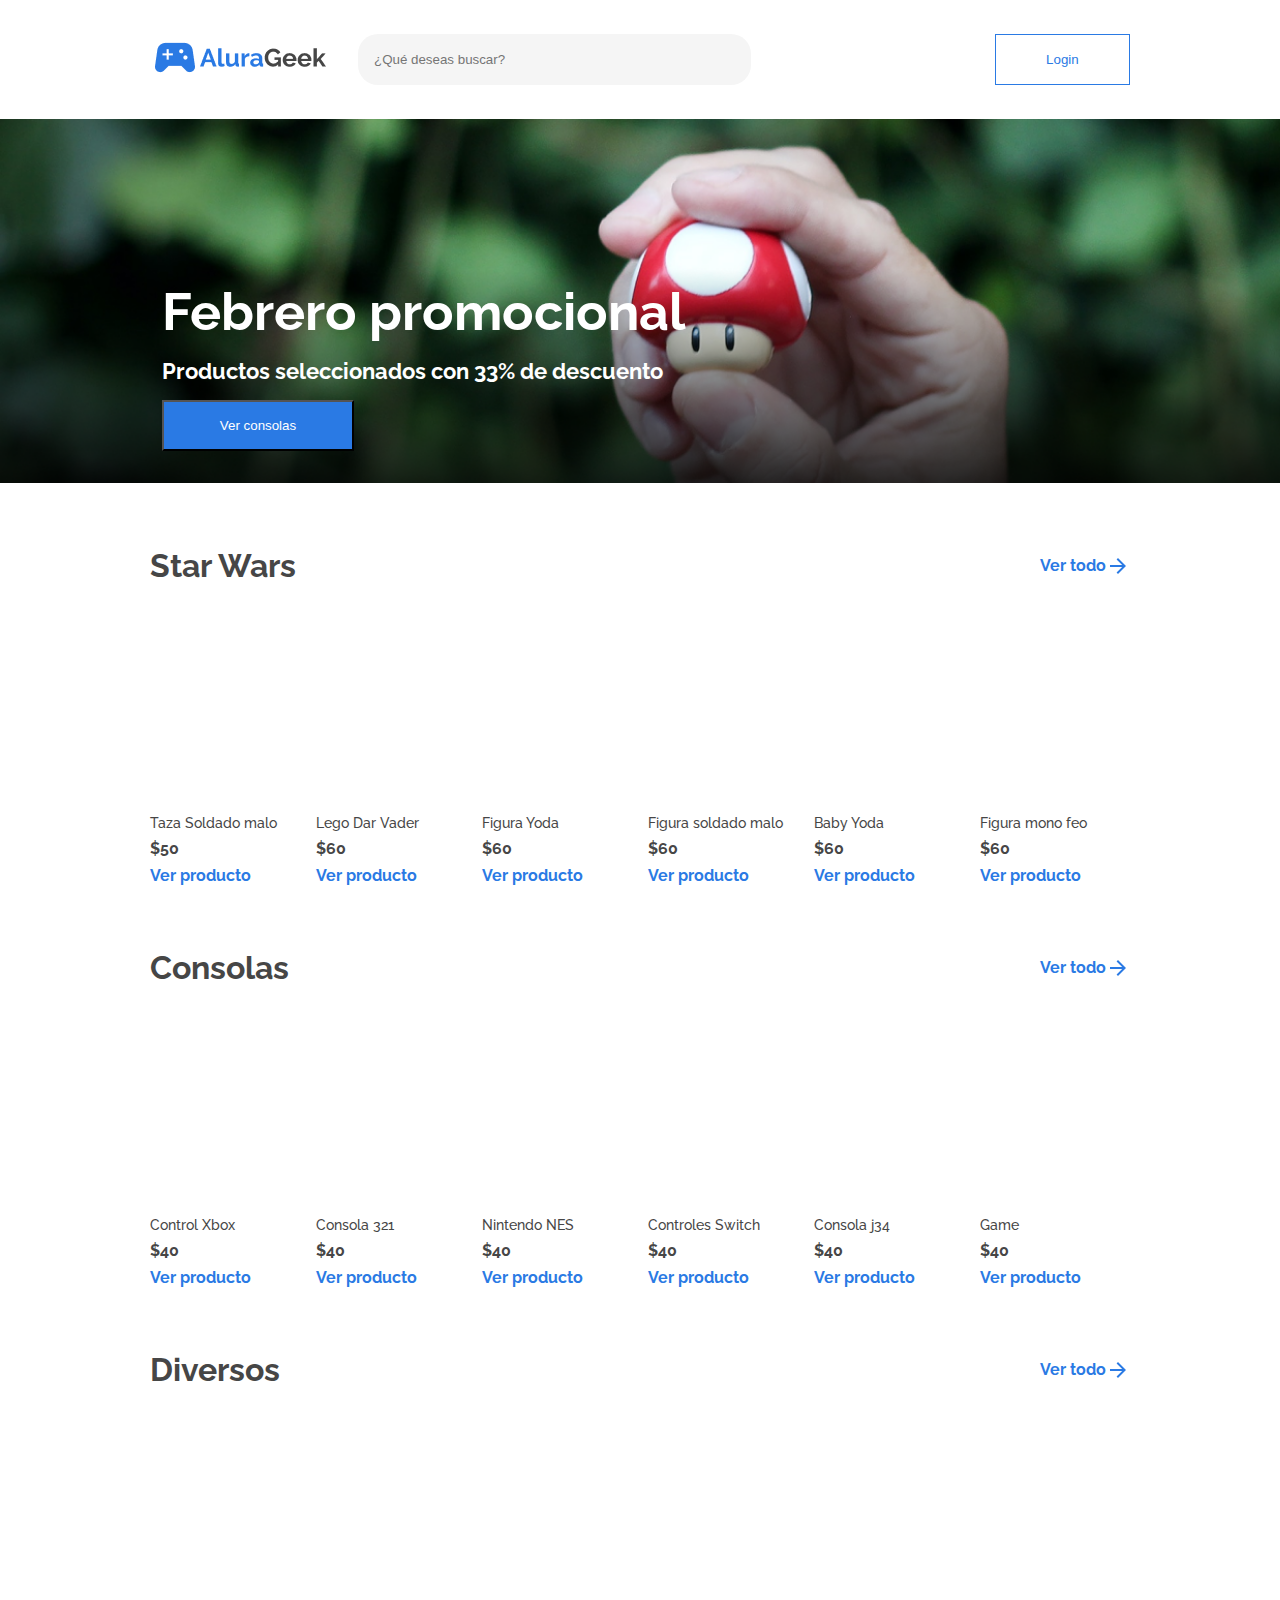
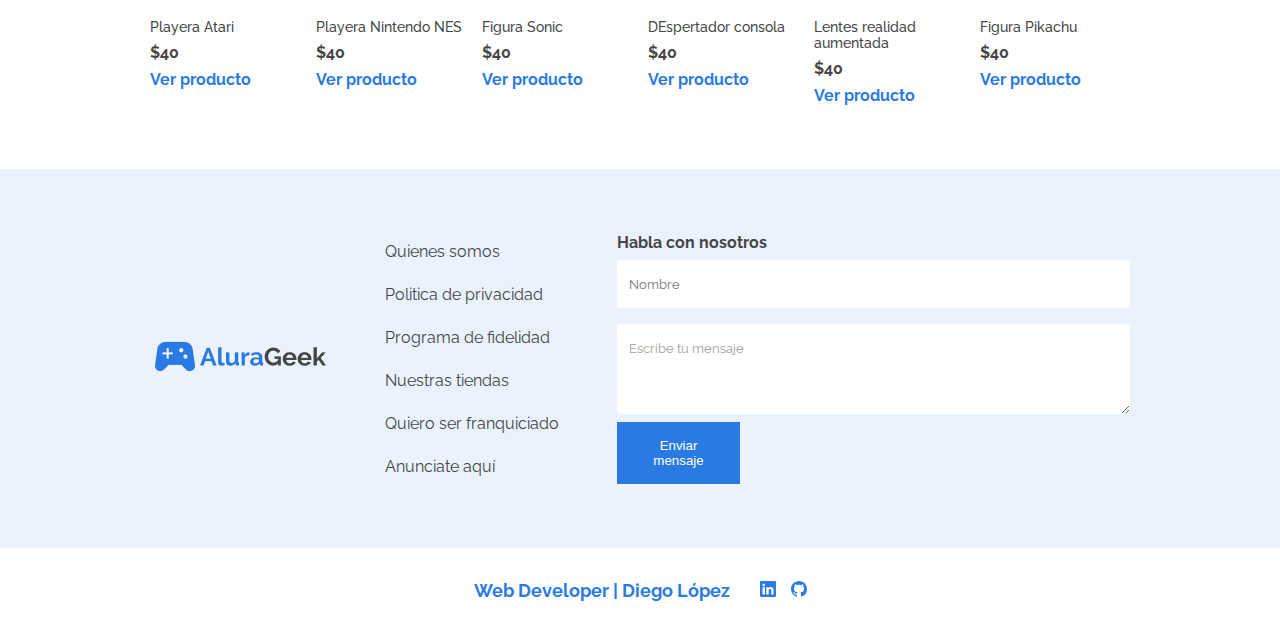
==== index.html @ f1e9ce83 "subiendo ecomerse avance" ====
<!DOCTYPE html>
<html lang="en">
<head>
    <meta charset="UTF-8">
    <meta name="viewport" content="width=device-width, initial-scale=1.0">
    <title>Alura Geek</title>
    <link rel="preconnect" href="https://fonts.googleapis.com">
    <link rel="preconnect" href="https://fonts.gstatic.com" crossorigin>
    <link href="https://fonts.googleapis.com/css2?family=Raleway:wght@300;400;700&display=swap" rel="stylesheet">
    <link rel="stylesheet" href="css/style.css">
    <link rel="stylesheet" href="css/header/">
    <link rel="stylesheet" href="css/header/header-top.css">
    <link rel="stylesheet" href="css/header/header-top-izq.css">
    <link rel="stylesheet" href="css/header/header-top-izq-logo.css">
    <link rel="stylesheet" href="css/header/header-top-izq-search.css">
    <link rel="stylesheet" href="css/header/header-top-btn.css">
    <link rel="stylesheet" href="css/header/header-banner.css">
    <link rel="stylesheet" href="css/galeria/galeria.css">
    <link rel="stylesheet" href="css/galeria/galeria-top.css">
    <link rel="stylesheet" href="css/galeria/galeria-titulo.css">
    <link rel="stylesheet" href="css/galeria/galeria-link.css">
    <link rel="stylesheet" href="css/galeria/galeria-contenedor.css">
    <link rel="stylesheet" href="css/galeria/galeria-contenedor-item.css">
    <link rel="stylesheet" href="css/galeria/galeria-contenedor-item-img.css">
    <link rel="stylesheet" href="css/galeria/galeria-contenedor-item-txt.css">

    <link rel="stylesheet" href="css/contacto/contacto.css">
    <link rel="stylesheet" href="css/contacto/contacto-info.css">
    <link rel="stylesheet" href="css/contacto/contacto-logo.css">
    <link rel="stylesheet" href="css/contacto/contacto-menu.css">
    <link rel="stylesheet" href="css/contacto/contacto-form.css">
    <link rel="stylesheet" href="css/footer/footer.css">
    <link rel="stylesheet" href="css/footer/footer-info.css">
</head>
<body>
    <header class="header">
        <div class="header__top">
            <div class="header__top__izq">
                <div class="header__top__izq__logo">
                    <a href="index.html"><img class="header__top__izq__logo-img" src="images/Logo.png" alt=""></a>
                </div>
                <input class="header__top__izq__search" type="text" placeholder="¿Qué deseas buscar?">
            </div>
            <a class="header__top__btn__link" href="login.html" target="_blank"><button class="header__top__btn">Login</button></a>
        </div>
        <div class="header__banner">
            <h1 class="header__banner-titulo">Febrero promocional</h1>
            <p class="header__banner-descripcion">Productos seleccionados con 33% de descuento</p>
            <button class="header__banner-btn">Ver consolas</button>
        </div>
    </header>

    <main>
        <section class="galeria">
            <div class="galeria__top">
                <h2 class="galeria__titulo">Star Wars</h2>
                <p class="galeria__link">Ver todo<img class="galeria__link__icon" src="images/flecha.svg" alt=""></p>
            </div>
            <div class="galeria__contenedor a">
                <div class="galeria__contenedor__item a1">
                    <img class="galeria__contenedor__item__img img__a1" src="https://www.figma.com/file/eQfahjtHP8bPcjpb5gJ7FY/image/7288617c839c11fc3105027e126215f3647fa5b0" alt="">
                    <p class="galeria__contenedor__item-nombre">Taza Soldado malo</p>
                    <p class="galeria__contenedor__item-precio">$50</p>
                    <p class="galeria__contenedor__link">Ver producto</p>
                </div>
                <div class="galeria__contenedor__item a2">
                    <img class="galeria__contenedor__item__img img__a2" src="https://www.figma.com/file/eQfahjtHP8bPcjpb5gJ7FY/image/8238111b31785f700a9fb63c75604c23eb944720" alt="">
                    <p class="galeria__contenedor__item-nombre"> Lego Dar Vader</p>
                    <p class="galeria__contenedor__item-precio">$60</p>
                    <p class="galeria__contenedor__link">Ver producto</p>
                </div>
                <div class="galeria__contenedor__item a3">
                    <img class="galeria__contenedor__item__img img__a3" src="https://www.figma.com/file/eQfahjtHP8bPcjpb5gJ7FY/image/42e5511dc4cea6462e083470202684c700aa5a07" alt="">
                    <p class="galeria__contenedor__item-nombre">Figura Yoda</p>
                    <p class="galeria__contenedor__item-precio">$60</p>
                    <p class="galeria__contenedor__link">Ver producto</p>
                </div>
                <div class="galeria__contenedor__item a4">
                    <img class="galeria__contenedor__item__img img__a4" src="https://www.figma.com/file/eQfahjtHP8bPcjpb5gJ7FY/image/661cf6892af26846110fb131c9617e7af1a8d724" alt="">
                    <p class="galeria__contenedor__item-nombre">Figura soldado malo</p>
                    <p class="galeria__contenedor__item-precio">$60</p>
                    <p class="galeria__contenedor__link">Ver producto</p>
                </div>
                <div class="galeria__contenedor__item a5">
                    <img class="galeria__contenedor__item__img img__a5" src="https://www.figma.com/file/eQfahjtHP8bPcjpb5gJ7FY/image/fefb73c82b6531c3fd26bbe8299385f559b4306c" alt="">
                    <p class="galeria__contenedor__item-nombre">Baby Yoda</p>
                    <p class="galeria__contenedor__item-precio">$60</p>
                    <p class="galeria__contenedor__link">Ver producto</p>
                </div>
                <div class="galeria__contenedor__item item__seis a6">
                    <img class="galeria__contenedor__item__img img__a6" src="https://www.figma.com/file/eQfahjtHP8bPcjpb5gJ7FY/image/5b945911f59c8fc93dd4c73cda3d0cb7a0c758a8" alt="">
                    <p class="galeria__contenedor__item-nombre">Figura mono feo</p>
                    <p class="galeria__contenedor__item-precio">$60</p>
                    <p class="galeria__contenedor__link">Ver producto</p>
                </div>
            </div>
            <div class="galeria__top">
                <h2 class="galeria__titulo">Consolas</h2>
                <p class="galeria__link">Ver todo<img class="galeria__link__icon" src="images/flecha.svg" alt=""></p>
            </div>
            <div class="galeria__contenedor b">
                <div class="galeria__contenedor__item b1">
                    <img class="galeria__contenedor__item__img" src="https://www.figma.com/file/eQfahjtHP8bPcjpb5gJ7FY/image/1e72122731dc07f0bd170bd07820a8ad8c4d6c05" alt="">
                    <p class="galeria__contenedor__item-nombre">Control Xbox</p>
                    <p class="galeria__contenedor__item-precio">$40</p>
                    <p class="galeria__contenedor__link">Ver producto</p>
                </div>
                <div class="galeria__contenedor__item b2">
                    <img class="galeria__contenedor__item__img" src="https://www.figma.com/file/eQfahjtHP8bPcjpb5gJ7FY/image/cc7d474fa4eddf64c90f448cb65a46f215b8c95f" alt="">
                    <p class="galeria__contenedor__item-nombre">Consola 321</p>
                    <p class="galeria__contenedor__item-precio">$40</p>
                    <p class="galeria__contenedor__link">Ver producto</p>
                </div>
                <div class="galeria__contenedor__item b3">
                    <img class="galeria__contenedor__item__img" src="https://www.figma.com/file/eQfahjtHP8bPcjpb5gJ7FY/image/b61cd3456cb0da71b58dd125552190b5838f5637" alt="">
                    <p class="galeria__contenedor__item-nombre">Nintendo NES</p>
                    <p class="galeria__contenedor__item-precio">$40</p>
                    <p class="galeria__contenedor__link">Ver producto</p>
                </div>
                <div class="galeria__contenedor__item b4">
                    <img class="galeria__contenedor__item__img" src="https://www.figma.com/file/eQfahjtHP8bPcjpb5gJ7FY/image/f0678e21a7b1853365912e7aa9705a7b2821e696" alt="">
                    <p class="galeria__contenedor__item-nombre">Controles Switch</p>
                    <p class="galeria__contenedor__item-precio">$40</p>
                    <p class="galeria__contenedor__link">Ver producto</p>
                </div>
                <div class="galeria__contenedor__item b5">
                    <img class="galeria__contenedor__item__img" src="https://www.figma.com/file/eQfahjtHP8bPcjpb5gJ7FY/image/100be5cbf8a0cc589b7af608f23bcd20106f6fa3" alt="">
                    <p class="galeria__contenedor__item-nombre">Consola j34</p>
                    <p class="galeria__contenedor__item-precio">$40</p>
                    <p class="galeria__contenedor__link">Ver producto</p>
                </div>
                <div class="galeria__contenedor__item b6">
                    <img class="galeria__contenedor__item__img" src="https://www.figma.com/file/eQfahjtHP8bPcjpb5gJ7FY/image/3954a3d3e570bc8755e09021b38fc7a3a9840f80" alt="">
                    <p class="galeria__contenedor__item-nombre">Game</p>
                    <p class="galeria__contenedor__item-precio">$40</p>
                    <p class="galeria__contenedor__link">Ver producto</p>
                </div>
            </div>
            <div class="galeria__top">
                <h2 class="galeria__titulo">Diversos</h2>
                <p class="galeria__link">Ver todo<img class="galeria__link__icon" src="images/flecha.svg" alt=""></p>
            </div>
            <div class="galeria__contenedor c">
                <div class="galeria__contenedor__item c1">
                    <img class="galeria__contenedor__item__img" src="https://www.figma.com/file/eQfahjtHP8bPcjpb5gJ7FY/image/9480fb6690a0dcbd12570f85e3cb01254c7221f5" alt="">
                    <p class="galeria__contenedor__item-nombre">Playera Atari</p>
                    <p class="galeria__contenedor__item-precio">$40</p>
                    <p class="galeria__contenedor__link">Ver producto</p>
                </div>
                <div class="galeria__contenedor__item c2">
                    <img class="galeria__contenedor__item__img" src="https://www.figma.com/file/eQfahjtHP8bPcjpb5gJ7FY/image/493d6142e62958a50f8950209a4e73f8f281586b?fuid=1229885184332608195" alt="">
                    <p class="galeria__contenedor__item-nombre">Playera Nintendo NES</p>
                    <p class="galeria__contenedor__item-precio">$40</p>
                    <p class="galeria__contenedor__link">Ver producto</p>
                </div>
                <div class="galeria__contenedor__item c3">
                    <img class="galeria__contenedor__item__img" src="https://www.figma.com/file/eQfahjtHP8bPcjpb5gJ7FY/image/ead54f1a2e68ded1f8a4b87f715a5698d23e78bd?fuid=1229885184332608195" alt="">
                    <p class="galeria__contenedor__item-nombre">Figura Sonic</p>
                    <p class="galeria__contenedor__item-precio">$40</p>
                    <p class="galeria__contenedor__link">Ver producto</p>
                </div>
                <div class="galeria__contenedor__item c4">
                    <img class="galeria__contenedor__item__img" src="https://www.figma.com/file/eQfahjtHP8bPcjpb5gJ7FY/image/8407a1023dbd2090c50fb3e36c54947c985f1820" alt="">
                    <p class="galeria__contenedor__item-nombre">DEspertador consola</p>
                    <p class="galeria__contenedor__item-precio">$40</p>
                    <p class="galeria__contenedor__link">Ver producto</p>
                </div>
                <div class="galeria__contenedor__item c5">
                    <img class="galeria__contenedor__item__img" src="https://www.figma.com/file/eQfahjtHP8bPcjpb5gJ7FY/image/235b6bc7daa13645ac1c7ceed6a220f0929fc13b" alt="">
                    <p class="galeria__contenedor__item-nombre">Lentes realidad aumentada</p>
                    <p class="galeria__contenedor__item-precio">$40</p>
                    <p class="galeria__contenedor__link">Ver producto</p>
                </div>
                <div class="galeria__contenedor__item c6">
                    <img class="galeria__contenedor__item__img" src="https://www.figma.com/file/eQfahjtHP8bPcjpb5gJ7FY/image/d7ea7cc6aecdbd47699e06f6134380744d43394f" alt="">
                    <p class="galeria__contenedor__item-nombre">Figura Pikachu</p>
                    <p class="galeria__contenedor__item-precio">$40</p>
                    <p class="galeria__contenedor__link">Ver producto</p>
                </div>
            </div>
        </section>
    </main>

    <footer class="footer">
        <section class="contacto">
            <div class="contacto__info">
                <div class="contacto__logo">
                    <img class="contacto__logo__img" src="images/Logo.png" alt="">
                </div>
                <div class="contacto__menu">
                    <p class="contacto__menu__p">Quienes somos</p>
                    <p class="contacto__menu__p">Politica de privacidad</p>
                    <p class="contacto__menu__p">Programa de fidelidad</p>
                    <p class="contacto__menu__p">Nuestras tiendas</p>
                    <p class="contacto__menu__p">Quiero ser franquiciado</p>
                    <p class="p__last">Anunciate aquí</p>
                </div>
            </div>
            <form class="contacto__form" action="">
                <p class="contacto__form__titulo">Habla con nosotros</p>
                <input class="contacto__form__input" type="text" placeholder="Nombre">
                <textarea class="contacto__form__input textarea" name="" id="" cols="30" rows="10">Escribe tu mensaje</textarea>
                <button class="contacto__form__btn">Enviar mensaje</button>
            </form>
        </section>
        <section class="footer__info">
            <h6 class="footer__txt">Web Developer | Diego López</h6>
                
            <a class="footer__link footer__link-a" href="https://www.linkedin.com/in/diego-l%C3%B3pez-9378691a8/" target="_blank"><svg xmlns="http://www.w3.org/2000/svg" width="16" height="16"          fill="currentColor" class="bi bi-linkedin" viewBox="0 0 16 16"><path d="M0 1.146C0 .513.526 0 1.175 0h13.65C15.474 0 16 .513 16 1.146v13.708c0 .633-.526 1.146-1.175 1.146H1.175C.526 16 0 15.487 0 14.854V1.146zm4.943 12.248V6.169H2.542v7.225h2.401zm-1.2-8.212c.837 0 1.358-.554 1.358-1.248-.015-.709-.52-1.248-1.342-1.248-.822 0-1.359.54-1.359 1.248 0 .694.521 1.248 1.327 1.248h.016zm4.908 8.212V9.359c0-.216.016-.432.08-.586.173-.431.568-.878 1.232-.878.869 0 1.216.662 1.216 1.634v3.865h2.401V9.25c0-2.22-1.184-3.252-2.764-3.252-1.274 0-1.845.7-2.165 1.193v.025h-.016a5.54 5.54 0 0 1 .016-.025V6.169h-2.4c.03.678 0 7.225 0 7.225h2.4z"/></svg></a>
            
            <a class="footer__link" href="https://github.com/MalditoPerroSuertudo" target="_blank"><svg xmlns="http://www.w3.org/2000/svg" width="16" height="16" fill="currentColor" class="bi bi-github" viewBox="0 0 16 16"><path d="M8 0C3.58 0 0 3.58 0 8c0 3.54 2.29 6.53 5.47 7.59.4.07.55-.17.55-.38 0-.19-.01-.82-.01-1.49-2.01.37-2.53-.49-2.69-.94-.09-.23-.48-.94-.82-1.13-.28-.15-.68-.52-.01-.53.63-.01 1.08.58 1.23.82.72 1.21 1.87.87 2.33.66.07-.52.28-.87.51-1.07-1.78-.2-3.64-.89-3.64-3.95 0-.87.31-1.59.82-2.15-.08-.2-.36-1.02.08-2.12 0 0 .67-.21 2.2.82.64-.18 1.32-.27 2-.27.68 0 1.36.09 2 .27 1.53-1.04 2.2-.82 2.2-.82.44 1.1.16 1.92.08 2.12.51.56.82 1.27.82 2.15 0 3.07-1.87 3.75-3.65 3.95.29.25.54.73.54 1.48 0 1.07-.01 1.93-.01 2.2 0 .21.15.46.55.38A8.012 8.012 0 0 0 16 8c0-4.42-3.58-8-8-8z"/></svg></a>
        </section>
    </footer>   
</body>
</html>
---- css/style.css ----
* {
    margin: 0;
}

body {
    font-family: raleway;
    color: #464646;
}
---- css/header/header-top.css ----
.header__top {
    display: flex;
    justify-content: space-between;
    align-items: center;
    padding: 32px 150px;
}

@media screen and (max-width: 1023px) {
    .header__top{
        padding: 16px 32px;
    }
}

@media screen and (max-width: 767px) {
    .header__top{
        padding: 10px;
    }
}

@media screen and (max-width: 767px) {
    .header__top{
        padding: 16px;
    }
}
---- css/header/header-top-izq.css ----
.header__top__izq {
    display: flex;
    justify-content: flex-start;
    align-items: center;
    width: 100%;
}
---- css/header/header-top-izq-logo.css ----
.header__top__izq__logo { 
    margin-right: 32px;
}

@media screen and (max-width: 767px) {
    .header__top__izq__logo{
        margin-right: 5px;
        width: 20%;
    }
}

@media screen and (max-width: 319px) {
    .header__top__izq__logo-img{
        width: 50vw;
    }
}
---- css/header/header-top-izq-search.css ----
.header__top__izq__search {
    width: 361px;
    height: 35px;
    padding: 8px 16px;
    background: #f5f5f5;
    border: none;
    border-radius: 20px;
    
}

@media screen and (max-width: 767px) {
    .header__top__izq__search{
        display: none;
    }
}
---- css/header/header-top-btn.css ----
.header__top__btn {
    width: 100%;
    height: 51px;
    padding: 16px;
    color: #2A7AE4;
    background: #fff;
    border: 1px solid #2A7AE4;
}

.header__top__btn__link {
    width: 16%;
}

@media screen and (max-width: 1023px) {
    .header__top__btn{
        padding: 12px 16px;
    }
}

@media screen and (max-width: 767px) {
    .header__top__btn__link{
        width: 30vw;
    }

    .header__top__btn {
        height: 40px;
    }
}
---- css/header/header-banner.css ----
.header__banner {
    display: flex;
    flex-direction: column;
    justify-content: flex-end;
    background-image: url("/images/banner.png");
    background-color: #a7a7a7 ;
    height: 300px;
    background-repeat: no-repeat;
    background-size: cover;
    padding: 32px;
    color: #fff;
}

.header__banner-titulo {
  font-size: 52px;
  font-weight: 700;
  margin: 0 150px 16px 130px;

}

.header__banner-descripcion {
  font-size: 22px;
  font-weight: 700;
  margin-bottom: 16px;
  margin: 0 150px 16px 130px;
}

.header__banner-btn {
  background: #2A7AE4;
  color: #fff;
  padding: 16px;
  width: 15vw;
  margin: 0 130px;

}

@media screen and (max-width: 1023px) {
  .header__banner-titulo {
      margin: 0 0 16px 0;
  }

  .header__banner-descripcion {
    margin: 0 0 16px 0;
  }

  .header__banner-btn {
    margin: 0;
    min-width: fit-content;
  }
}

@media screen and (max-width: 767px) {
  .header__banner{
    padding: 16px;
    height: 192px;
  }

  .header__banner-titulo {
      font-size: 22px;
      margin-bottom: 8px;
  }

  .header__banner-descripcion {
    font-size: 14px;
    font-weight: 600;
    margin-bottom: 8px;
  }

  .header__banner-btn {
    padding: 12px 16px;
    
  }
}

@media screen and (max-width: 479px) {
  .header__banner{
    padding: 16px;
    height: 15vh;
  }

  .header__top__izq__logo {
    width: 15px;
  }

  .header__banner-titulo {
      font-size: 14px;
      margin-bottom: 6px;
  }

  .header__banner-descripcion {
    font-size: 11px;
    font-weight: 600;
    margin-bottom: 8px;
  }

  .header__banner-btn {
    padding: 7px;
    font-size: 10px;
  }
}

@media screen and (max-width: 320px) {
  .header__banner{
    padding: 8px;
    height: 192px;
    width: 100%;
  }

  .header__banner-titulo {
      font-size: 22px;
      margin-bottom: 8px;
  }

  .header__banner-descripcion {
    font-size: 14px;
    font-weight: 600;
    margin-bottom: 8px;
  }

  .header__banner-btn {
    padding: 12px 16px;
    min-width: fit-content;
  }
}
---- css/galeria/galeria.css ----
.galeria {
    padding: 64px 150px 0 150px;
}

@media screen and (max-width: 1023px) {
    .galeria {
        padding: 32px 32px 0 32px;
    }
  }

@media screen and (max-width: 767px) {
    .galeria {
        padding: 16px 16px 0 16px;
    }
}
---- css/galeria/galeria-top.css ----
.galeria__top {
    display: flex;
    justify-content: space-between;
    align-items: center;
    margin-bottom: 16px;
}
---- css/galeria/galeria-titulo.css ----
.galeria__titulo {
    color: #464646;
    font-size: 32px;
    font-weight: 700;
}

@media screen and (max-width: 1023px) {
    .galeria__titulo {
        font-size: 22px;
    }
  }
---- css/galeria/galeria-link.css ----
.galeria__link {
    display: flex;
    align-items: center;
    font-size: 16px;
    font-weight: 700;
    color: #2a7ae4;
}

@media screen and (max-width: 1023px) {
    .galeria__link {
        font-size: 14px;
    }
  }
---- css/galeria/galeria-contenedor.css ----
.galeria__contenedor {
    display: flex;
    justify-content: space-between;
    margin-bottom: 64px;
    width: 100%;
    box-sizing: border-box;
}

@media screen and (max-width: 1023px) {
    .a, .b {
        margin-bottom: 64px;
    }

    .c {
        margin-bottom: 32px;
    }
  }

@media screen and (max-width: 767px) {
    .a, .b {
        margin-bottom: 16px;
    }

    .c {
        margin-bottom: 0;
    }

    .galeria__contenedor {
        flex-wrap: wrap;
    }
}
---- css/galeria/galeria-contenedor-item.css ----
.galeria__contenedor__item {
    display: flex;
    flex-direction: column;
    margin-right: 16px;
    width: 16%;
}

.a6, .b6, .c6 {
    margin-right: 0;
}

@media screen and (max-width: 1023px) {
    .a5, .b5, .c5, .a6, .b6, .c6 {
        display: none;
    }

    .galeria__contenedor__item {
        width: 24%;
    }

    .a4, .b4, .c4 {
        margin-right: 0;
    }
}

@media screen and (max-width: 767px) {
    .galeria__contenedor__item {
        flex-wrap: wrap;
        width: 48.8%;
        margin-bottom: 16px;
        margin-right: 0;
    }

    .a2, .b2, .c2 {
        margin-right: 0;
    }
}
---- css/galeria/galeria-contenedor-item-img.css ----
.galeria__contenedor__item__img {
    margin-bottom: 8px;
    width: 100%;
    min-height: 23vh;
    max-height: 20vh;
}

@media screen and (max-width: 1023px) {
    .galeria__contenedor__item__img {
        max-height: 50vh;
        min-height: 35vh;
    }
}

@media screen and (max-width: 767px) {
    .galeria__contenedor__item__img {
        max-height: 70vh;
        min-height: 60vh;
    }
}

@media screen and (max-width: 479px) {
    .galeria__contenedor__item__img{
        height: 28vh;
    }
}
---- css/galeria/galeria-contenedor-item-txt.css ----
.galeria__contenedor__item-nombre {
    font-size: 14px;
    font-weight: 500;
    margin-bottom: 8px;
}

.galeria__contenedor__item-precio {
    font-size: 16px;
    font-weight: 700;
    margin-bottom: 8px;
}

.galeria__contenedor__link {
    font-size: 16px;
    font-weight: 700;
    color: #2A7AE4;
    
}

@media screen and (max-width: 1023px) {
    .galeria__contenedor__link {
        font-size: 14px;
    }
}
---- css/contacto/contacto.css ----
.contacto {
    display: flex;
    justify-content: space-around;
    padding: 64px 150px;
    background: #EAF2FD;
}

@media screen and (max-width: 1023px) {
    .contacto {
        padding: 32px;
    }
}

@media screen and (max-width: 767px) {
    .contacto {
        padding: 16px;
        flex-direction: column;
        align-items: center;
    }
}
---- css/contacto/contacto-info.css ----
.contacto__info {
    display: flex;
    justify-content: space-between;
    align-items: center;
    flex-grow: 1;
}

@media screen and (max-width: 1023px) {
    .contacto__info {
        flex-direction: column;
        align-items: flex-start;
        margin-right: 16px;
    }
}

@media screen and (max-width: 767px) {
    .contacto__info {
        align-items: center;
        margin: 0 0 16px 0;
        width: 60%;
    }
}
---- css/contacto/contacto-logo.css ----
.contacto__logo {
    flex-grow: 1;
}

@media screen and (max-width: 1023px) {
    .contacto__logo {
        margin-bottom: 16px;
    }
}
---- css/contacto/contacto-menu.css ----
.contacto__menu {
    display: flex;
    flex-direction: column;
    justify-content: space-between;
    flex-grow: 1;
}

.contacto__menu__p {
    margin-bottom: 24px;
}

.p__last {
    margin-bottom: 0;
}

@media screen and (max-width: 767px) {
    .contacto__menu__p, .p__last {
        text-align: center;
        margin-bottom: 16px;
    }
  }
---- css/contacto/contacto-form.css ----
.contacto__form {
    display: flex;
    flex-direction: column;
    flex-grow: 2;
}

.contacto__form__titulo {
    color: #464646;
    font-size: 16px;
    font-weight: 700;
    margin-bottom: 8px;
}

.contacto__form__input {
    border: none;
    border-radius: 4px;
    margin-bottom: 16px;
    padding: 8px 12px;
    color: #A2A2A2;
    font-family: raleway;
    height: 32px;
}

.textarea {
    margin-bottom: 8px;
    padding-top: 16px;
    height: 66px;
}

.contacto__form__btn {
    padding: 16px;
    background: #2A7AE4;
    color: #fff;
    border: none;
    width: 24%;
}

@media screen and (max-width: 767px) {
    .contacto__form {
        width: 100%;
    }

    .contacto__form__input {
        height: 48px;
    }

    .textarea {
        height: 66px;
    }

    .contacto__form__btn {
        width: 40%;
    }
}

@media screen and (max-width: 319px) {
    .contacto__form__btn {
        width: auto;
    }
}
---- css/footer/footer.css ----
.footer {
    display: flex;
    flex-direction: column;
    justify-content: space-between;
}
---- css/footer/footer-info.css ----
.footer__info {
    display: flex;
    justify-content: center;
    align-items: center;
    padding: 32px 0;
}

.footer__txt {
    margin-right: 30px;
    font-size: 18px;
    font-weight: 700;
    color: #2A7AE4;
}

.footer__link {
    color: #2A7AE4;
}

.footer__link-a {
    margin-right: 15px;
}

.footer__link:hover {
    transform: translateY(-3px) scale(1.15);
}    

@media screen and (max-width: 767px) {
    .footer__info {
        padding: 16px;
    }
}

@media screen and (max-width: 319px) {
    .footer__info {
        padding: 6px;
    }
    .footer__txt {
        font-size: 10px;
        margin-right: 8px;
    }
}
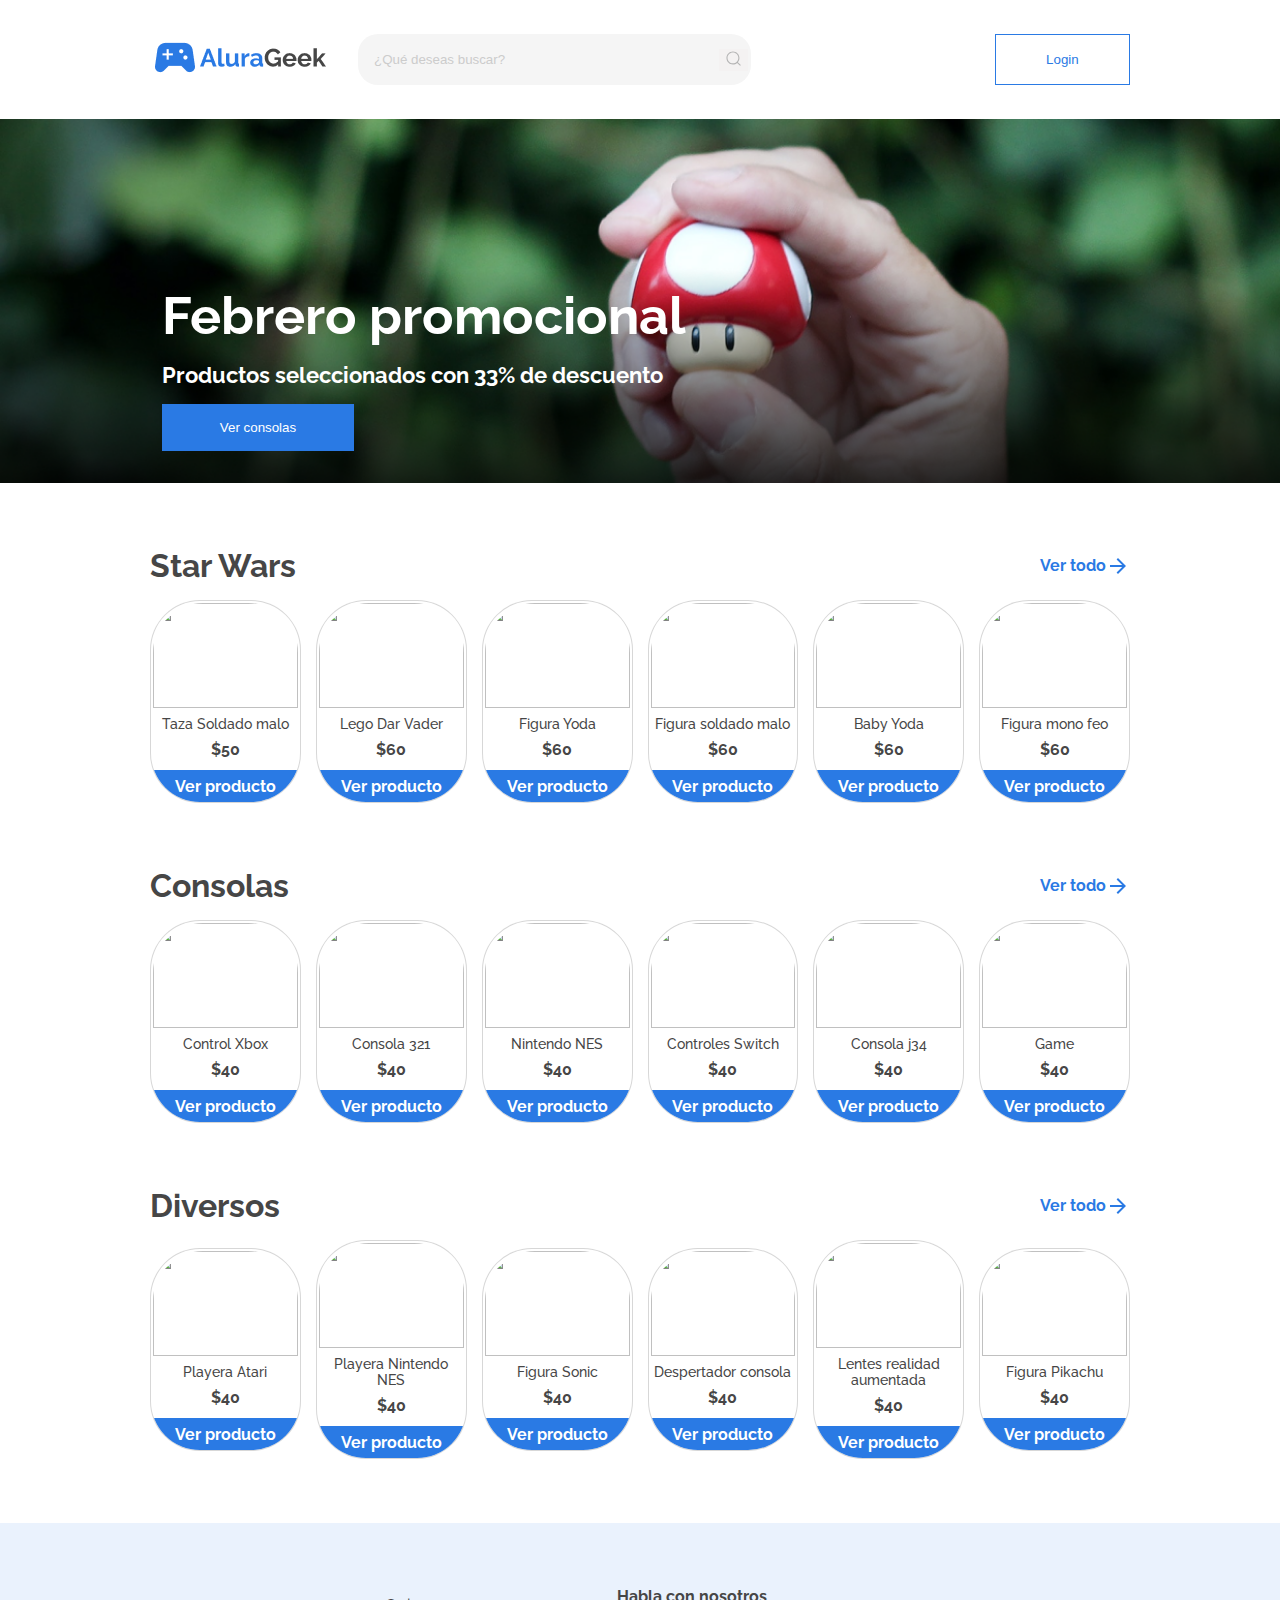
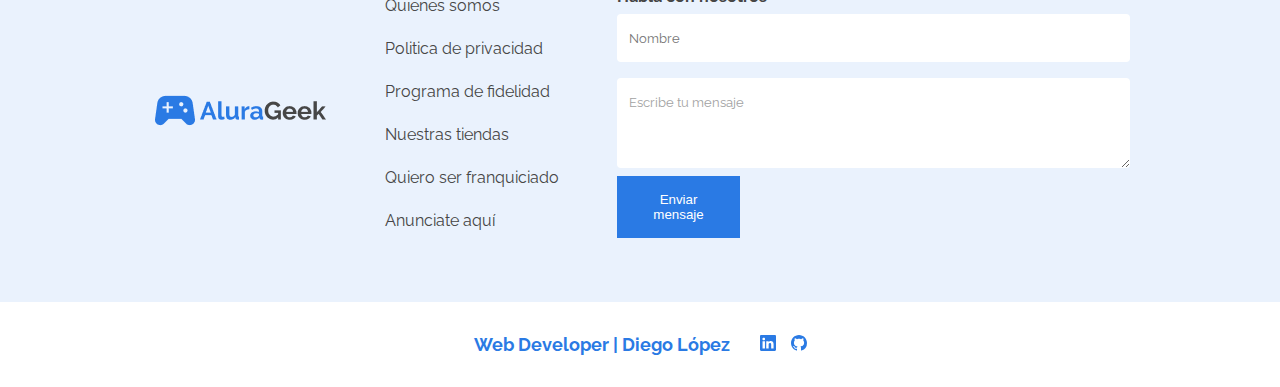
==== commit 2e9e6553: "se agrego javascript" ====
--- a/index.html
+++ b/index.html
@@ -39,14 +39,23 @@
                 <div class="header__top__izq__logo">
                     <a href="index.html"><img class="header__top__izq__logo-img" src="images/Logo.png" alt=""></a>
                 </div>
-                <input class="header__top__izq__search" type="text" placeholder="¿Qué deseas buscar?">
+                <div class="search">
+                    <input class="header__top__izq__search" type="text" placeholder="¿Qué deseas buscar?">
+                    <button class="search__button">
+                        <svg class="search__icon" aria-hidden="true" viewBox="0 0 24 24">
+                            <g>
+                                <path d="M21.53 20.47l-3.66-3.66C19.195 15.24 20 13.214 20 11c0-4.97-4.03-9-9-9s-9 4.03-9 9 4.03 9 9 9c2.215 0 4.24-.804 5.808-2.13l3.66 3.66c.147.146.34.22.53.22s.385-.073.53-.22c.295-.293.295-.767.002-1.06zM3.5 11c0-4.135 3.365-7.5 7.5-7.5s7.5 3.365 7.5 7.5-3.365 7.5-7.5 7.5-7.5-3.365-7.5-7.5z"></path>
+                            </g>
+                        </svg>
+                    </button>
+                </div>
             </div>
             <a class="header__top__btn__link" href="login.html" target="_blank"><button class="header__top__btn">Login</button></a>
         </div>
         <div class="header__banner">
             <h1 class="header__banner-titulo">Febrero promocional</h1>
             <p class="header__banner-descripcion">Productos seleccionados con 33% de descuento</p>
-            <button class="header__banner-btn">Ver consolas</button>
+            <a href="#consolas"><button class="header__banner-btn">Ver consolas</button></a>
         </div>
     </header>
 
@@ -58,82 +67,82 @@
             </div>
             <div class="galeria__contenedor a">
                 <div class="galeria__contenedor__item a1">
-                    <img class="galeria__contenedor__item__img img__a1" src="https://www.figma.com/file/eQfahjtHP8bPcjpb5gJ7FY/image/7288617c839c11fc3105027e126215f3647fa5b0" alt="">
+                    <img class="galeria__contenedor__item__img img__a1" src="https://www.figma.com/file/eQfahjtHP8bPcjpb5gJ7FY/image/7288617c839c11fc3105027e126215f3647fa5b0">
                     <p class="galeria__contenedor__item-nombre">Taza Soldado malo</p>
                     <p class="galeria__contenedor__item-precio">$50</p>
-                    <p class="galeria__contenedor__link">Ver producto</p>
+                    <div class="galeria__contenedor__btn">Ver producto</div>
                 </div>
                 <div class="galeria__contenedor__item a2">
-                    <img class="galeria__contenedor__item__img img__a2" src="https://www.figma.com/file/eQfahjtHP8bPcjpb5gJ7FY/image/8238111b31785f700a9fb63c75604c23eb944720" alt="">
+                    <img class="galeria__contenedor__item__img img__a2" src="https://www.figma.com/file/eQfahjtHP8bPcjpb5gJ7FY/image/8238111b31785f700a9fb63c75604c23eb944720">
                     <p class="galeria__contenedor__item-nombre"> Lego Dar Vader</p>
                     <p class="galeria__contenedor__item-precio">$60</p>
-                    <p class="galeria__contenedor__link">Ver producto</p>
+                    <div class="galeria__contenedor__btn">Ver producto</div>
                 </div>
                 <div class="galeria__contenedor__item a3">
-                    <img class="galeria__contenedor__item__img img__a3" src="https://www.figma.com/file/eQfahjtHP8bPcjpb5gJ7FY/image/42e5511dc4cea6462e083470202684c700aa5a07" alt="">
+                    <img class="galeria__contenedor__item__img img__a3" src="https://www.figma.com/file/eQfahjtHP8bPcjpb5gJ7FY/image/42e5511dc4cea6462e083470202684c700aa5a07">
                     <p class="galeria__contenedor__item-nombre">Figura Yoda</p>
                     <p class="galeria__contenedor__item-precio">$60</p>
-                    <p class="galeria__contenedor__link">Ver producto</p>
+                    <div class="galeria__contenedor__btn">Ver producto</div>
                 </div>
                 <div class="galeria__contenedor__item a4">
-                    <img class="galeria__contenedor__item__img img__a4" src="https://www.figma.com/file/eQfahjtHP8bPcjpb5gJ7FY/image/661cf6892af26846110fb131c9617e7af1a8d724" alt="">
+                    <img class="galeria__contenedor__item__img img__a4" src="https://www.figma.com/file/eQfahjtHP8bPcjpb5gJ7FY/image/661cf6892af26846110fb131c9617e7af1a8d724">
                     <p class="galeria__contenedor__item-nombre">Figura soldado malo</p>
                     <p class="galeria__contenedor__item-precio">$60</p>
-                    <p class="galeria__contenedor__link">Ver producto</p>
+                    <div class="galeria__contenedor__btn">Ver producto</div>
                 </div>
                 <div class="galeria__contenedor__item a5">
-                    <img class="galeria__contenedor__item__img img__a5" src="https://www.figma.com/file/eQfahjtHP8bPcjpb5gJ7FY/image/fefb73c82b6531c3fd26bbe8299385f559b4306c" alt="">
+                    <img class="galeria__contenedor__item__img img__a5" src="https://www.figma.com/file/eQfahjtHP8bPcjpb5gJ7FY/image/fefb73c82b6531c3fd26bbe8299385f559b4306c">
                     <p class="galeria__contenedor__item-nombre">Baby Yoda</p>
                     <p class="galeria__contenedor__item-precio">$60</p>
-                    <p class="galeria__contenedor__link">Ver producto</p>
+                    <div class="galeria__contenedor__btn">Ver producto</div>
                 </div>
                 <div class="galeria__contenedor__item item__seis a6">
-                    <img class="galeria__contenedor__item__img img__a6" src="https://www.figma.com/file/eQfahjtHP8bPcjpb5gJ7FY/image/5b945911f59c8fc93dd4c73cda3d0cb7a0c758a8" alt="">
+                    <img class="galeria__contenedor__item__img img__a6" src="https://www.figma.com/file/eQfahjtHP8bPcjpb5gJ7FY/image/5b945911f59c8fc93dd4c73cda3d0cb7a0c758a8">
                     <p class="galeria__contenedor__item-nombre">Figura mono feo</p>
                     <p class="galeria__contenedor__item-precio">$60</p>
-                    <p class="galeria__contenedor__link">Ver producto</p>
+                    <div class="galeria__contenedor__btn">Ver producto</div>
                 </div>
             </div>
             <div class="galeria__top">
-                <h2 class="galeria__titulo">Consolas</h2>
+                <h2 class="galeria__titulo"  id="consolas">Consolas</h2>
                 <p class="galeria__link">Ver todo<img class="galeria__link__icon" src="images/flecha.svg" alt=""></p>
             </div>
             <div class="galeria__contenedor b">
                 <div class="galeria__contenedor__item b1">
-                    <img class="galeria__contenedor__item__img" src="https://www.figma.com/file/eQfahjtHP8bPcjpb5gJ7FY/image/1e72122731dc07f0bd170bd07820a8ad8c4d6c05" alt="">
+                    <img class="galeria__contenedor__item__img img__b1" src="https://www.figma.com/file/eQfahjtHP8bPcjpb5gJ7FY/image/1e72122731dc07f0bd170bd07820a8ad8c4d6c05" alt="">
                     <p class="galeria__contenedor__item-nombre">Control Xbox</p>
                     <p class="galeria__contenedor__item-precio">$40</p>
-                    <p class="galeria__contenedor__link">Ver producto</p>
+                    <p class="galeria__contenedor__btn">Ver producto</p>
                 </div>
                 <div class="galeria__contenedor__item b2">
-                    <img class="galeria__contenedor__item__img" src="https://www.figma.com/file/eQfahjtHP8bPcjpb5gJ7FY/image/cc7d474fa4eddf64c90f448cb65a46f215b8c95f" alt="">
+                    <img class="galeria__contenedor__item__img img__b2" src="https://www.figma.com/file/eQfahjtHP8bPcjpb5gJ7FY/image/cc7d474fa4eddf64c90f448cb65a46f215b8c95f" alt="">
                     <p class="galeria__contenedor__item-nombre">Consola 321</p>
                     <p class="galeria__contenedor__item-precio">$40</p>
-                    <p class="galeria__contenedor__link">Ver producto</p>
+                    <p class="galeria__contenedor__btn">Ver producto</p>
                 </div>
                 <div class="galeria__contenedor__item b3">
                     <img class="galeria__contenedor__item__img" src="https://www.figma.com/file/eQfahjtHP8bPcjpb5gJ7FY/image/b61cd3456cb0da71b58dd125552190b5838f5637" alt="">
                     <p class="galeria__contenedor__item-nombre">Nintendo NES</p>
                     <p class="galeria__contenedor__item-precio">$40</p>
-                    <p class="galeria__contenedor__link">Ver producto</p>
+                    <p class="galeria__contenedor__btn">Ver producto</p>
                 </div>
                 <div class="galeria__contenedor__item b4">
                     <img class="galeria__contenedor__item__img" src="https://www.figma.com/file/eQfahjtHP8bPcjpb5gJ7FY/image/f0678e21a7b1853365912e7aa9705a7b2821e696" alt="">
                     <p class="galeria__contenedor__item-nombre">Controles Switch</p>
                     <p class="galeria__contenedor__item-precio">$40</p>
-                    <p class="galeria__contenedor__link">Ver producto</p>
+                    <p class="galeria__contenedor__btn">Ver producto</p>
                 </div>
                 <div class="galeria__contenedor__item b5">
                     <img class="galeria__contenedor__item__img" src="https://www.figma.com/file/eQfahjtHP8bPcjpb5gJ7FY/image/100be5cbf8a0cc589b7af608f23bcd20106f6fa3" alt="">
                     <p class="galeria__contenedor__item-nombre">Consola j34</p>
                     <p class="galeria__contenedor__item-precio">$40</p>
-                    <p class="galeria__contenedor__link">Ver producto</p>
+                    <p class="galeria__contenedor__btn">Ver producto</p>
                 </div>
                 <div class="galeria__contenedor__item b6">
                     <img class="galeria__contenedor__item__img" src="https://www.figma.com/file/eQfahjtHP8bPcjpb5gJ7FY/image/3954a3d3e570bc8755e09021b38fc7a3a9840f80" alt="">
                     <p class="galeria__contenedor__item-nombre">Game</p>
                     <p class="galeria__contenedor__item-precio">$40</p>
-                    <p class="galeria__contenedor__link">Ver producto</p>
+                    <p class="galeria__contenedor__btn">Ver producto</p>
                 </div>
             </div>
             <div class="galeria__top">
@@ -142,40 +151,40 @@
             </div>
             <div class="galeria__contenedor c">
                 <div class="galeria__contenedor__item c1">
-                    <img class="galeria__contenedor__item__img" src="https://www.figma.com/file/eQfahjtHP8bPcjpb5gJ7FY/image/9480fb6690a0dcbd12570f85e3cb01254c7221f5" alt="">
+                    <img class="galeria__contenedor__item__img img__c1" src="https://www.figma.com/file/eQfahjtHP8bPcjpb5gJ7FY/image/9480fb6690a0dcbd12570f85e3cb01254c7221f5" alt="">
                     <p class="galeria__contenedor__item-nombre">Playera Atari</p>
                     <p class="galeria__contenedor__item-precio">$40</p>
-                    <p class="galeria__contenedor__link">Ver producto</p>
+                    <p class="galeria__contenedor__btn">Ver producto</p>
                 </div>
                 <div class="galeria__contenedor__item c2">
                     <img class="galeria__contenedor__item__img" src="https://www.figma.com/file/eQfahjtHP8bPcjpb5gJ7FY/image/493d6142e62958a50f8950209a4e73f8f281586b?fuid=1229885184332608195" alt="">
                     <p class="galeria__contenedor__item-nombre">Playera Nintendo NES</p>
                     <p class="galeria__contenedor__item-precio">$40</p>
-                    <p class="galeria__contenedor__link">Ver producto</p>
+                    <p class="galeria__contenedor__btn">Ver producto</p>
                 </div>
                 <div class="galeria__contenedor__item c3">
                     <img class="galeria__contenedor__item__img" src="https://www.figma.com/file/eQfahjtHP8bPcjpb5gJ7FY/image/ead54f1a2e68ded1f8a4b87f715a5698d23e78bd?fuid=1229885184332608195" alt="">
                     <p class="galeria__contenedor__item-nombre">Figura Sonic</p>
                     <p class="galeria__contenedor__item-precio">$40</p>
-                    <p class="galeria__contenedor__link">Ver producto</p>
+                    <p class="galeria__contenedor__btn">Ver producto</p>
                 </div>
                 <div class="galeria__contenedor__item c4">
                     <img class="galeria__contenedor__item__img" src="https://www.figma.com/file/eQfahjtHP8bPcjpb5gJ7FY/image/8407a1023dbd2090c50fb3e36c54947c985f1820" alt="">
-                    <p class="galeria__contenedor__item-nombre">DEspertador consola</p>
-                    <p class="galeria__contenedor__item-precio">$40</p>
-                    <p class="galeria__contenedor__link">Ver producto</p>
+                    <p class="galeria__contenedor__item-nombre">Despertador consola</p>
+                    <p class="galeria__contenedor__item-precio">$40</p>
+                    <p class="galeria__contenedor__btn">Ver producto</p>
                 </div>
                 <div class="galeria__contenedor__item c5">
-                    <img class="galeria__contenedor__item__img" src="https://www.figma.com/file/eQfahjtHP8bPcjpb5gJ7FY/image/235b6bc7daa13645ac1c7ceed6a220f0929fc13b" alt="">
+                    <img class="galeria__contenedor__item__img img__c5" src="https://www.figma.com/file/eQfahjtHP8bPcjpb5gJ7FY/image/235b6bc7daa13645ac1c7ceed6a220f0929fc13b" alt="">
                     <p class="galeria__contenedor__item-nombre">Lentes realidad aumentada</p>
                     <p class="galeria__contenedor__item-precio">$40</p>
-                    <p class="galeria__contenedor__link">Ver producto</p>
+                    <p class="galeria__contenedor__btn">Ver producto</p>
                 </div>
                 <div class="galeria__contenedor__item c6">
-                    <img class="galeria__contenedor__item__img" src="https://www.figma.com/file/eQfahjtHP8bPcjpb5gJ7FY/image/d7ea7cc6aecdbd47699e06f6134380744d43394f" alt="">
+                    <img class="galeria__contenedor__item__img img__c6" src="https://www.figma.com/file/eQfahjtHP8bPcjpb5gJ7FY/image/d7ea7cc6aecdbd47699e06f6134380744d43394f" alt="">
                     <p class="galeria__contenedor__item-nombre">Figura Pikachu</p>
                     <p class="galeria__contenedor__item-precio">$40</p>
-                    <p class="galeria__contenedor__link">Ver producto</p>
+                    <p class="galeria__contenedor__btn">Ver producto</p>
                 </div>
             </div>
         </section>
@@ -198,7 +207,7 @@
             </div>
             <form class="contacto__form" action="">
                 <p class="contacto__form__titulo">Habla con nosotros</p>
-                <input class="contacto__form__input" type="text" placeholder="Nombre">
+                <input class="contacto__form__input" type="text" placeholder="Nombre" required>
                 <textarea class="contacto__form__input textarea" name="" id="" cols="30" rows="10">Escribe tu mensaje</textarea>
                 <button class="contacto__form__btn">Enviar mensaje</button>
             </form>
--- a/css/style.css
+++ b/css/style.css
@@ -5,4 +5,5 @@
 body {
     font-family: raleway;
     color: #464646;
+    width: 100%;
 }--- a/css/header/header-top-izq-search.css
+++ b/css/header/header-top-izq-search.css
@@ -1,12 +1,55 @@
+.search {
+    display: flex;
+    align-items: center;
+    justify-content: space-between;
+    text-align: center;
+}
+
 .header__top__izq__search {
     width: 361px;
     height: 35px;
     padding: 8px 16px;
     background: #f5f5f5;
     border: none;
-    border-radius: 20px;
-    
+    border-radius: 20px; 
+    transition: all ease-in-out .5s;
+    margin-right: -2rem;
 }
+
+.header__top__izq__search:hover, .search__input:focus {
+    box-shadow: 0 0 1em #00000013;
+}
+
+.header__top__izq__search:focus {
+    outline: none;
+    background-color: #f0eeee;
+}
+
+.header__top__izq__search::-webkit-input-placeholder {
+    font-weight: 100;
+    color: #ccc;
+}
+
+.header__top__izq__search:focus + .search__button {
+    background-color: #f0eeee;
+}
+
+
+.search__button {
+    border: none;
+    background-color: #f4f2f2;
+    margin-top: .1em;
+  }
+  
+  .search__button:hover {
+    cursor: pointer;
+  }
+  
+  .search__icon {
+    height: 1.3em;
+    width: 1.3em;
+    fill: #b4b4b4;
+  }
 
 @media screen and (max-width: 767px) {
     .header__top__izq__search{
--- a/css/header/header-top-btn.css
+++ b/css/header/header-top-btn.css
@@ -5,6 +5,12 @@
     color: #2A7AE4;
     background: #fff;
     border: 1px solid #2A7AE4;
+}
+
+.header__top__btn:hover {
+    transform: scale(115%);
+    transition: .3s;
+    cursor: pointer;
 }
 
 .header__top__btn__link {
--- a/css/header/header-banner.css
+++ b/css/header/header-banner.css
@@ -27,11 +27,16 @@
 
 .header__banner-btn {
   background: #2A7AE4;
+  border: #104b9c;
   color: #fff;
   padding: 16px;
   width: 15vw;
   margin: 0 130px;
+}
 
+.header__banner-btn:hover {
+  transform: scale(115%);
+  cursor: pointer;
 }
 
 @media screen and (max-width: 1023px) {
--- a/css/galeria/galeria-link.css
+++ b/css/galeria/galeria-link.css
@@ -6,6 +6,10 @@
     color: #2a7ae4;
 }
 
+.galeria__link:hover {
+    transform: scale(115%);
+}
+
 @media screen and (max-width: 1023px) {
     .galeria__link {
         font-size: 14px;
--- a/css/galeria/galeria-contenedor.css
+++ b/css/galeria/galeria-contenedor.css
@@ -1,9 +1,11 @@
 .galeria__contenedor {
     display: flex;
-    justify-content: space-between;
+    justify-content: center;
+    align-items: center;
     margin-bottom: 64px;
     width: 100%;
     box-sizing: border-box;
+    gap: 15px;
 }
 
 @media screen and (max-width: 1023px) {
--- a/css/galeria/galeria-contenedor-item.css
+++ b/css/galeria/galeria-contenedor-item.css
@@ -1,12 +1,19 @@
 .galeria__contenedor__item {
-    display: flex;
-    flex-direction: column;
-    margin-right: 16px;
+    border-radius: 50px;
+    background: #fff;
     width: 16%;
+    heigh: 293px;
+    border: 1px solid rgba(0, 0, 0, 0.158);
+    transition: 0.3s;
+    overflow: hidden;
+    box-sizing: border-box;
+    padding: 2px;
 }
 
-.a6, .b6, .c6 {
-    margin-right: 0;
+.galeria__contenedor__item:hover {
+    box-shadow:  22px 22px 44px #929292, -22px -22px 44px #ffffff;
+    transform: scale(110%);
+    transition: 0.3s;
 }
 
 @media screen and (max-width: 1023px) {
@@ -17,10 +24,6 @@
     .galeria__contenedor__item {
         width: 24%;
     }
-
-    .a4, .b4, .c4 {
-        margin-right: 0;
-    }
 }
 
 @media screen and (max-width: 767px) {
@@ -28,11 +31,6 @@
         flex-wrap: wrap;
         width: 48.8%;
         margin-bottom: 16px;
-        margin-right: 0;
-    }
-
-    .a2, .b2, .c2 {
-        margin-right: 0;
     }
 }
 
--- a/css/galeria/galeria-contenedor-item-img.css
+++ b/css/galeria/galeria-contenedor-item-img.css
@@ -1,8 +1,8 @@
-.galeria__contenedor__item__img {
+.galeria__contenedor__item__img, .catalogo__contenedor__item__img {
+    width: 100%;
+    height: 105px;
+    border-radius: 50px 50px 0 0;
     margin-bottom: 8px;
-    width: 100%;
-    min-height: 23vh;
-    max-height: 20vh;
 }
 
 @media screen and (max-width: 1023px) {
--- a/css/galeria/galeria-contenedor-item-txt.css
+++ b/css/galeria/galeria-contenedor-item-txt.css
@@ -1,20 +1,40 @@
-.galeria__contenedor__item-nombre {
+.galeria__contenedor__item-nombre, .catalogo__contenedor__item-nombre {
+    text-align: center;
+    width: 100%;
     font-size: 14px;
     font-weight: 500;
     margin-bottom: 8px;
 }
 
-.galeria__contenedor__item-precio {
+.galeria__contenedor__item-precio, .catalogo__contenedor__item-precio {
+    text-align: center;
+    width: 100%;
     font-size: 16px;
     font-weight: 700;
     margin-bottom: 8px;
 }
 
-.galeria__contenedor__link {
+.galeria__contenedor__btn, .catalogo__contenedor__btn {
+    text-align: center;
+    width: 100%;
+    height: 33px;
     font-size: 16px;
     font-weight: 700;
-    color: #2A7AE4;
-    
+    background: #2A7AE4;
+    color: #fff;
+    border-radius: 0 0 50px 50px;
+    position: relative;
+    top: 3px;
+    transition: 0.3s;
+    display: flex;
+    justify-content: center;
+    align-items: center;
+}
+
+.galeria__contenedor__btn:hover, .catalogo__contenedor__btn:hover {
+    transition: 0.3s;
+    background: #072855;
+    cursor: pointer;
 }
 
 @media screen and (max-width: 1023px) {
